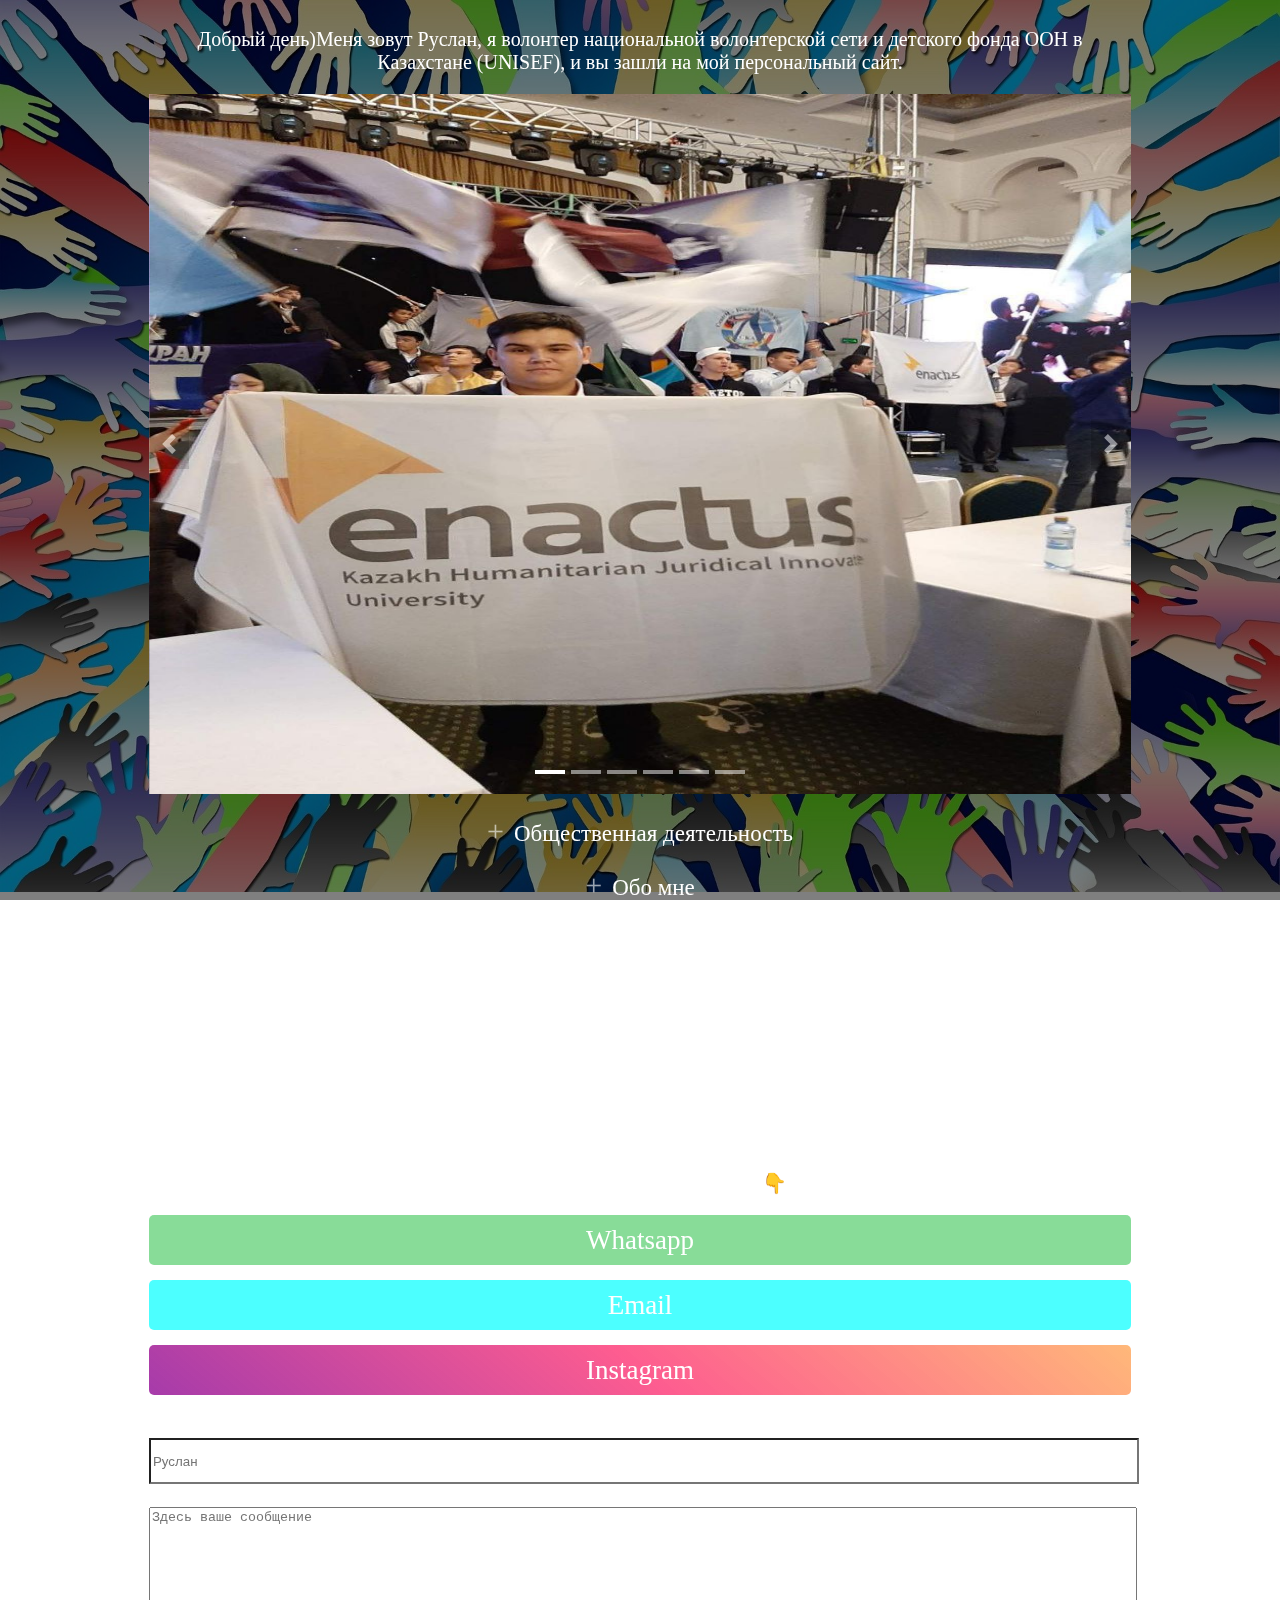
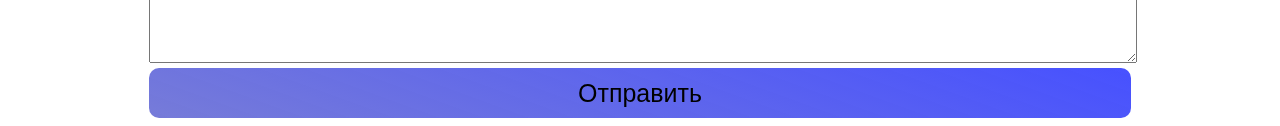
==== index.html @ 79688238 "Add files via upload" ====
<!DOCTYPE html>
<html lang="en">
<head>
    <meta charset="UTF-8">
    <meta http-equiv="X-UA-Compatible" content="IE=edge">
    <meta name="viewport" content="width=device-width, initial-scale=1.0">
    <title>Ruslan</title>
	<link rel="stylesheet" href="css/index.css">
	<script>
		document.addEventListener('DOMContentLoaded', function () {
		  var slider = new SimpleAdaptiveSlider('.slider', {
			autoplay: true,
			interval: 10000,
		  });
		});
	  </script>
</head>
<body>
	<div class =  "content">
    	<!-- <div class = "content__logo"><img class = "logo" src="img/logo.jpg" alt="Я">
		<p class = "content__sublogo">baurzhanulykz</p></div> -->
		<p>Добрый день)Меня зовут Руслан, 
		я волонтер национальной волонтерской сети и детского фонда ООН в Казахстане (UNISEF),
		и вы зашли на мой персональный сайт.
		</p>
		<div class="slider">
			<div class="slider__wrapper">
			  <div class="slider__items">
				<div class="slider__item">
				  	<img class="img-fluid" src="img/rus1.jpg" alt="..." width="100%" height="100%" loading="lazy">
				</div>
				<div class="slider__item">
				  	<img class="img-fluid" src="img/rus2.jpg" alt="..." width="100%" height="100%" loading="lazy">
				</div>
				<div class="slider__item">
				  	<img class="img-fluid" src="img/rus3.jpg" alt="..." width="100%" height="100%" loading="lazy">
				</div>
				<div class="slider__item">
				  	<img class="img-fluid" src="img/rus4.jpg" alt="..." width="100%" height="100%" loading="lazy">
				</div>
				<div class="slider__item">
					<img class="img-fluid" src="img/rus5.jpg" alt="..." width="100%" height="100%" loading="lazy">
				</div>
				<div class="slider__item">
					<img class="img-fluid" src="img/rus6.jpg" alt="..." width="100%" height="100%" loading="lazy">
				</div>
			  </div>
			</div>
			<a class="slider__control slider__control_prev slider__control_show" href="#" role="button" data-slide="prev"></a>
			<a class="slider__control slider__control_next slider__control_show" href="#" role="button" data-slide="next"></a>
		  <ol class="slider__indicators"><li class="slider__indicator" data-slide-to="0"></li><li class="slider__indicator" data-slide-to="1"></li><li class="slider__indicator" data-slide-to="2"></li><li class="slider__indicator slider__indicator_active" data-slide-to="3"></li><li class="slider__indicator" data-slide-to="4"></li><li class="slider__indicator" data-slide-to="5"></li></ol></div>
		<div class="demo">
			<div>
				<input type="checkbox" id="hd-5" class="hide"/>
				<label for="hd-5">Общественная деятельность</label>
				<div class = "od">
				<p>Волонтёр, глава Восточно-Казахстанского регионального штаба КФ «Esirtkisiz Bolashaq».
					Так, команда занимается ликвидацией наркорекламы, освещением проблемы наркозависимости, помощью созависимым людям.
				</p>
				<p>Волонтёр МОО ВКО "САЛАУАТ"</p>
				<p>
				Участник форума молодых лидеров стран БРИКС и ШОС</p>
				<p>
				Закончил обучение в школе волонтеров, организованной КГУ "Астана Жастары" акимата города Нур-Султан
				</p>
				<p>
				Участник школы молодёжной экономической дипломатии организованной ассоциацией молодежных правительств РФ
				</p>
				<span class = "w">УЧАСТНИК ПРОЕКТА "МЕДАЛЬ ЕЛБАСЫ </span></span><span>🏅</span><span class = "w">"<span>
				<p>
				Волонтёр общественного фонда "БлагодарюАстана"</p>
				<p>Волонтер, посол общенационального проекта birgemiz: Asul mura</p>
				<p>Участник конкурса волонтёр года 2020 г.</p>
				</div>
			</div>
			<div>
			<input type="checkbox" id="hd-1" class="hide"/>
			<label for="hd-1">Обо мне</label>
			<div class = "about_me">
				На данный момент я студент 3-го курса Alikhan Bokeikhan university в г.Семей.

				Занимаюсь волонтерством с 9-го класса, помогая одиноким пожилым людям по хозяйству. Для меня заниматься добрыми делами это хобби, можно сказать увлечение.
				Закончил я школу для одаренных детей "Озат" в г.Костанай, где был в составе школьной организации "Адал ұрпақ"			</div>
			</div>
			<div>
			<input type="checkbox" id="hd-2" class="hide"/>
			<label for="hd-2">Информационное волонтерство</label>
			<div class = "info">
				Занимаюсь освещением волонтерских проектов, информации в социальных сетях.
				Был награжден благодарственным письмом от НВС за освещение и поддержку добровольничества в Казахстане в 2020 году, и от ЮНИСЕФ Казахстан за информационную поддержку в 2020 г.			</div>

			</div>
			<div><input type="checkbox" id="hd-3" class="hide"/>
			<label for="hd-3" >Опыт работы в различных проектах</label>
			<div class = "work">
				Участвую в качестве волонтера в мероприятиях по профилактике религиозного экстремизма и терроризма.
			</div>
			<br/>
			<br/>
			</div>
			<div>
			<input type="checkbox" id="hd-4" class="hide"/>
			<label for="hd-4">Сертификаты и грамоты</label>
			<div class = "prizes">
				<p><a href="https://drive.google.com/file/d/1v7EViudIb1zCOIH_MRTpFJ_GXdfm0kS8/view?usp=drivesdk
				https://drive.google.com/file/d/12Q4RYioifpBESqXpJh0EoY7tWhVUj-Xz/view?usp=drivesdk">- Сертификат волонтера и посла проекта birgemiz</a></p>
				<p><a href="https://drive.google.com/file/d/1seMYWUx60FRJiNBs2dTVWUgZo-Fhjkzy/view?usp=drivesdk;">- Сертификаты за участие в школе экономической дипломатии для стран ЕАЭС</a></p>
				<p>- различные сертификаты за участие в различных семинарах, конкурсах и мероприятий;</p>
				<p>- сертификаты о прохождении обучения в школе для волонтеров;</p>
			</div>
		</div>
		</div>
		<p>Если вы знаете семьи которым необходима помощь, или сами являетесь таковым, можете написать на Ватсап номер, указанный в конце данного сайта.</p>
		<p>Или по поводу сотрудничества 👇</p>
		<div class = "button">
				<a href="whatsapp://send?phone=77775213354&text=%D0%97%D0%B4%D1%80%D0%B0%D0%B2%D1%81%D1%82%D0%B2%D1%83%D0%B9%D1%82%D0%B5">
					<div class="button__whatsapp">
						Whatsapp
					</div>
				</a>
			
				<a href="mailto:ruslanbutanaev45@gmail.com">
					<div class = "button__email">
						Email
					</div></a>
				<a href="https://instagram.com/baurzhanulykz/">			
					<div class = "button__instagram">
						Instagram
					</div>
				</a>
		</div>
		<form action="#" class="form" method="POST">
			<label for = "name">Имя*</label>
			<input id = "name" type="text" placeholder="Руслан">
			<label for="msg">Опишите свою ситуацию:</label>
			<textarea rows="10" id="msg" name="user_message" placeholder="Здесь ваше сообщение"></textarea>
			<div class = "b"><button type="submit">Отправить</button></div>
		  </form>
	</div>
<script src="js/index.js"></script>
	<script>
	const form = document.querySelector('.form');
		const number = "77775213354";
		function sendToWhatsapp(text, phone) {
		  text = encodeURIComponent(text);
		  let url = `https://web.whatsapp.com/send?phone=${phone}&text=${text}&source=&data=`;
		  window.open(url);
		}
		form.addEventListener('submit', (e) => {
		  e.preventDefault();
		  const text ="Здравствуйте меня зовут "+e.currentTarget.querySelector('#name').value +"\n"+ e.currentTarget.querySelector('#msg').value;
		  sendToWhatsapp(text, number);
		});
</script>
</body>
</html>
---- css/index.css ----
body
{
    background: url("../img/back.jpg") no-repeat fixed;
    background-size: 100%, 100% ;
    text-align: center;
    z-index:-1;
}
body::after
{
    content: '';
    position: fixed;
    top: 0;
    left: 0;
    right: 0;
    bottom: 0;
    z-index: 1;
    width:100%;
    background: rgba(0,0,0,.5) no-repeat ;
}


.content {
    display: inline-block;
    position: relative;
    z-index: 2;
    color: #fff;
    text-align: center;
    width:77.7%;
}
.logo
{
    width:100px;
    border-radius: 100px;
}
p
{
    font-size:20px;
}

.slider{position:relative;overflow:hidden;
    margin-left:auto;margin-right:auto}
.slider__wrapper{position:relative;overflow:hidden;background-color:#eee}
.slider__items{
    display:flex;
    transition:transform .5s ease;

}
.transition-none{transition:none}
.slider__item{
    flex:0 0 100%;    
    width: 100%;
    height: 700px;
    position:relative}
.slider__control{position:absolute;top:50%;width:40px;height:50px;transform:translateY(-50%);display:none;align-items:center;justify-content:center;color:#fff;background:rgba(0,0,0,.3);opacity:.5;user-select:none}
.slider__control_show{display:flex}
.slider__control:focus,.slider__control:hover{color:#fff;text-decoration:none;opacity:.7}
.slider__control_prev{left:0}
.slider__control_next{right:0}
.slider__control::before{content:'';display:inline-block;width:20px;height:20px;background:transparent no-repeat center center;background-size:100% 100%}
.slider__control_prev::before{background-image:url("data:image/svg+xml;charset=utf8,%3Csvg xmlns='http://www.w3.org/2000/svg' fill='%23fff' viewBox='0 0 8 8'%3E%3Cpath d='M5.25 0l-4 4 4 4 1.5-1.5-2.5-2.5 2.5-2.5-1.5-1.5z'/%3E%3C/svg%3E")}
.slider__control_next::before{background-image:url("data:image/svg+xml;charset=utf8,%3Csvg xmlns='http://www.w3.org/2000/svg' fill='%23fff' viewBox='0 0 8 8'%3E%3Cpath d='M2.75 0l-1.5 1.5 2.5 2.5-2.5 2.5 1.5 1.5 4-4-4-4z'/%3E%3C/svg%3E")}
.slider__indicators{position:absolute;left:0;right:0;bottom:10px;display:flex;justify-content:center;padding-left:0;margin:0 15%;list-style:none;user-select:none}
.slider__indicator{flex:0 1 auto;width:30px;height:4px;margin-right:3px;margin-left:3px;background-color:rgba(255,255,255,.5);background-clip:padding-box;border-top:10px solid transparent;border-bottom:10px solid transparent;cursor:pointer}
.slider__indicator_active{background-color:#fff}
.w
{
    font-weight: 600;
}
/* скрываем чекбоксы и блоки с содержанием */
.hide {
    display: none; 
}
.demo label::before
{
    content:'+';
    font-size:30px;
    padding-right: 10px;
    color: rgba(255,255,255,.6);
    width:20px;
    transition:1s;
}
.demo
{
    font-size: 18px;
}
.demo label
{
    margin-top: 20px;
    font-size: 23px;
}
label:active + ::before
{
    transition: 1s;
    transform: rotate(120deg);
}
.hide + label ~ div{
    display: none;
}
/* оформляем текст .demo label */
.hide + label {
    cursor: pointer;
    display: inline-block; 
}
.hide:checked + label::before
{
    content:"‒";
}
/* вид текста .demo label при активном переключателе */
.hide:checked + label {
    border-bottom: 0;
}
/* когда чекбокс активен показываем блоки с содержанием  */
.hide:checked + label + div {
    display: block; 
    padding: 10px; 
}

/* demo контейнер */


.demo div div
{
    background: rgba(0,0,0,0.5);
}
.demo div div a
{
    color: rgb(255, 211, 211);
}

a
{
    color: #fff;
    border:none;
}
.button div
{
    border-radius: 5px;
    padding-top: 10px;
    font-size:27px;
    margin-top:15px;
    height:40px;
}
.button__whatsapp
{
    background-color: rgba(85, 205, 108, 0.7);
}
.button__email
{
    background-color: rgba(0, 255, 255, 0.7);
}
.button__whatsapp:hover
{
    background-color: rgba(85, 205, 108,1);
}
.button__email:hover
{
    background-color: rgba(0, 255, 255,1);
}
.button__instagram
{
    background-image: linear-gradient(220deg, rgba(255,154,65,0.7),rgba(253,52,116,0.8),rgba(166,59,170,1));
}
.button__instagram:hover
{
    background-image: linear-gradient(220deg, rgba(255,154,65,1),rgba(253,52,116,1),rgba(166,59,170,1));
}
a, a:visited
{
    color:#fff;
    text-decoration: none;
}
form
{
    font-size: 20px;
    margin-top: 20px;
    text-align:left;
}
form input
{
    background-color: #fff;
}
textarea
{
    width:100%;
}
input::-ms-clear
{
    display: none;
}
:focus, :active 
{
outline: none;
}
input
{
    height:40px;
    width:100%;
}

input:focus
{
    font-size:25px;

}
textarea:focus
{
    font-size:25px;
}
button
{
    text-align:center;
    display: inline-block;
    width:100%;
    background:linear-gradient(200deg,rgba(0 14 255 / 72%),rgb(88 94 208 / 82%));
    border:none;
    border-radius:10px;
    font-size:25px;
    height:50px;
}
.b
{
    text-align: center;
}
ul li
{
    list-style:none;
}
button:hover
{
    background:linear-gradient(200deg,rgba(0 14 255 / 100%),rgb(88 94 208 / 100%));
}

@media (max-width: 844px)
{
 body
 {
     background-size:240%, 180%;
 }
}
@media (max-width:768px)
{
    .slider__item
    {
        height:500px;}}
@media (max-width: 437px){.slider__item{height: 300px;}}
@media (max-width: 346px){body{background-size:350%,100%;}}
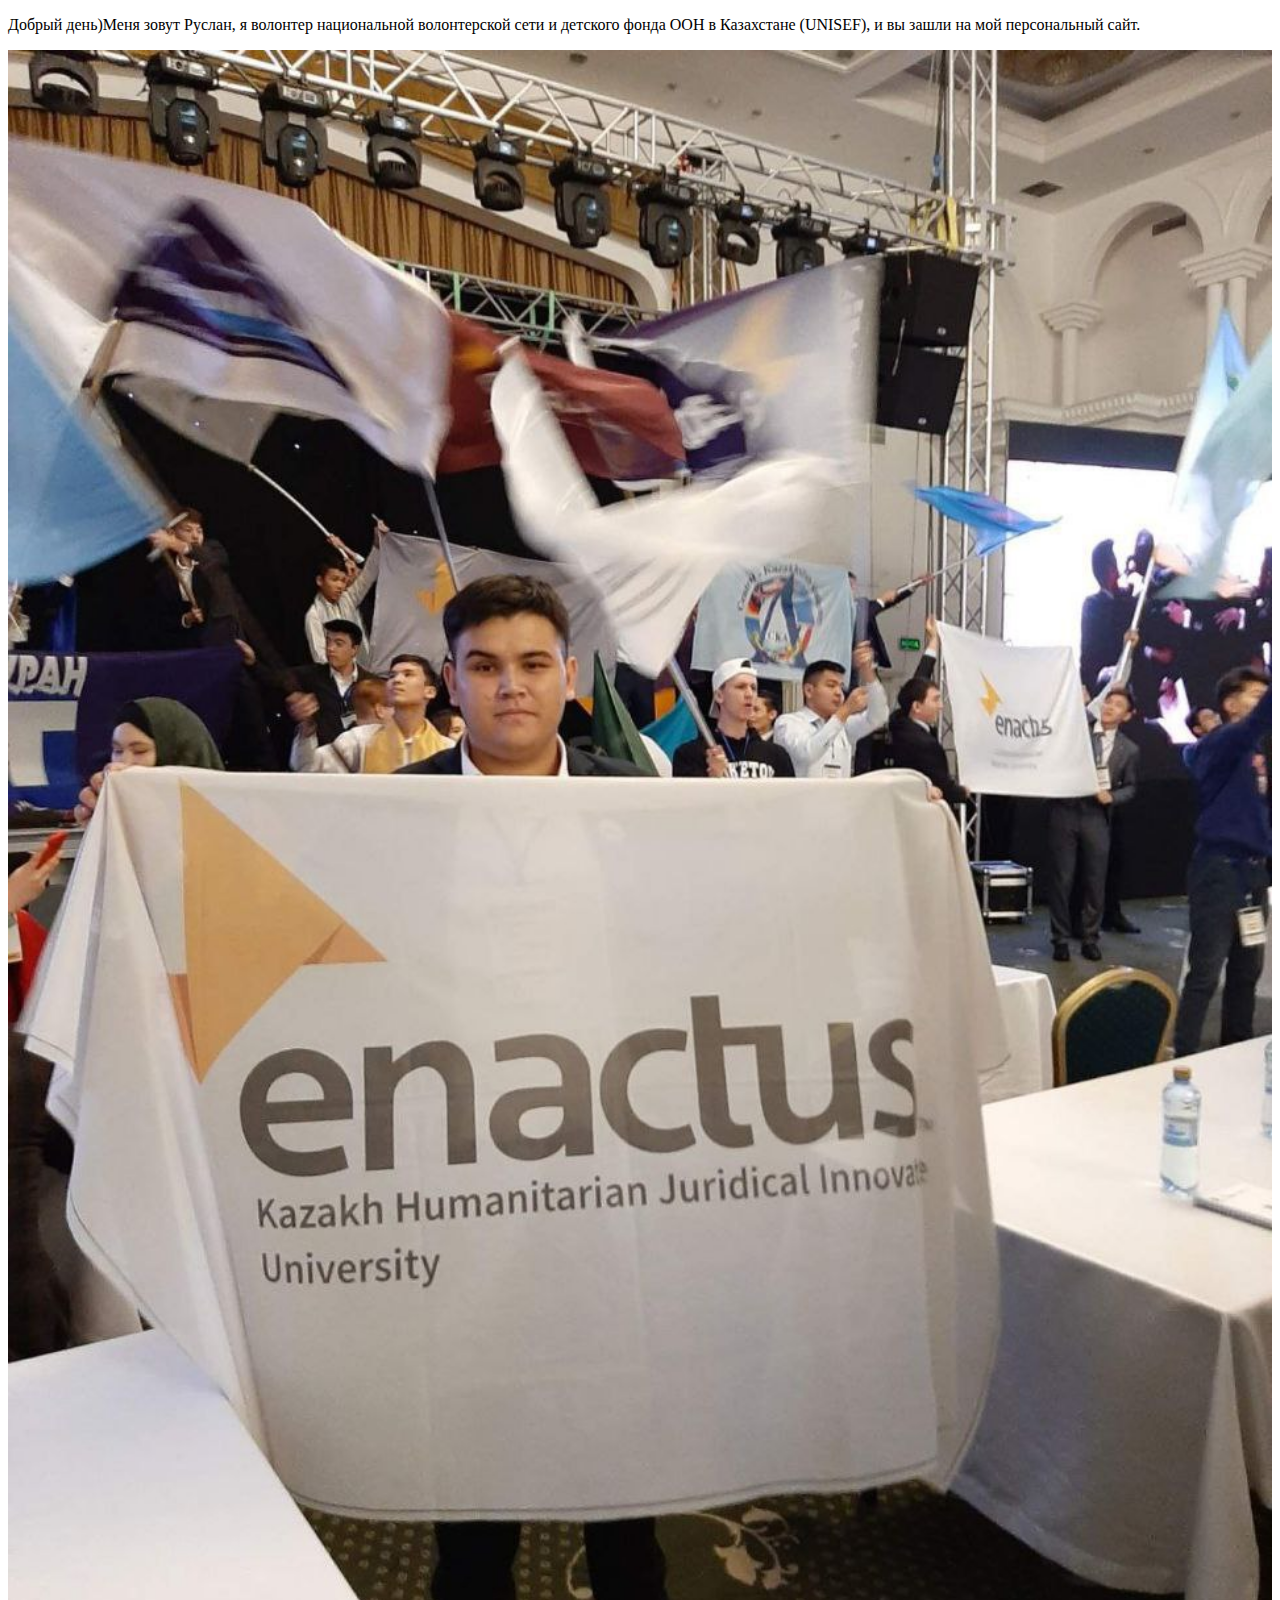
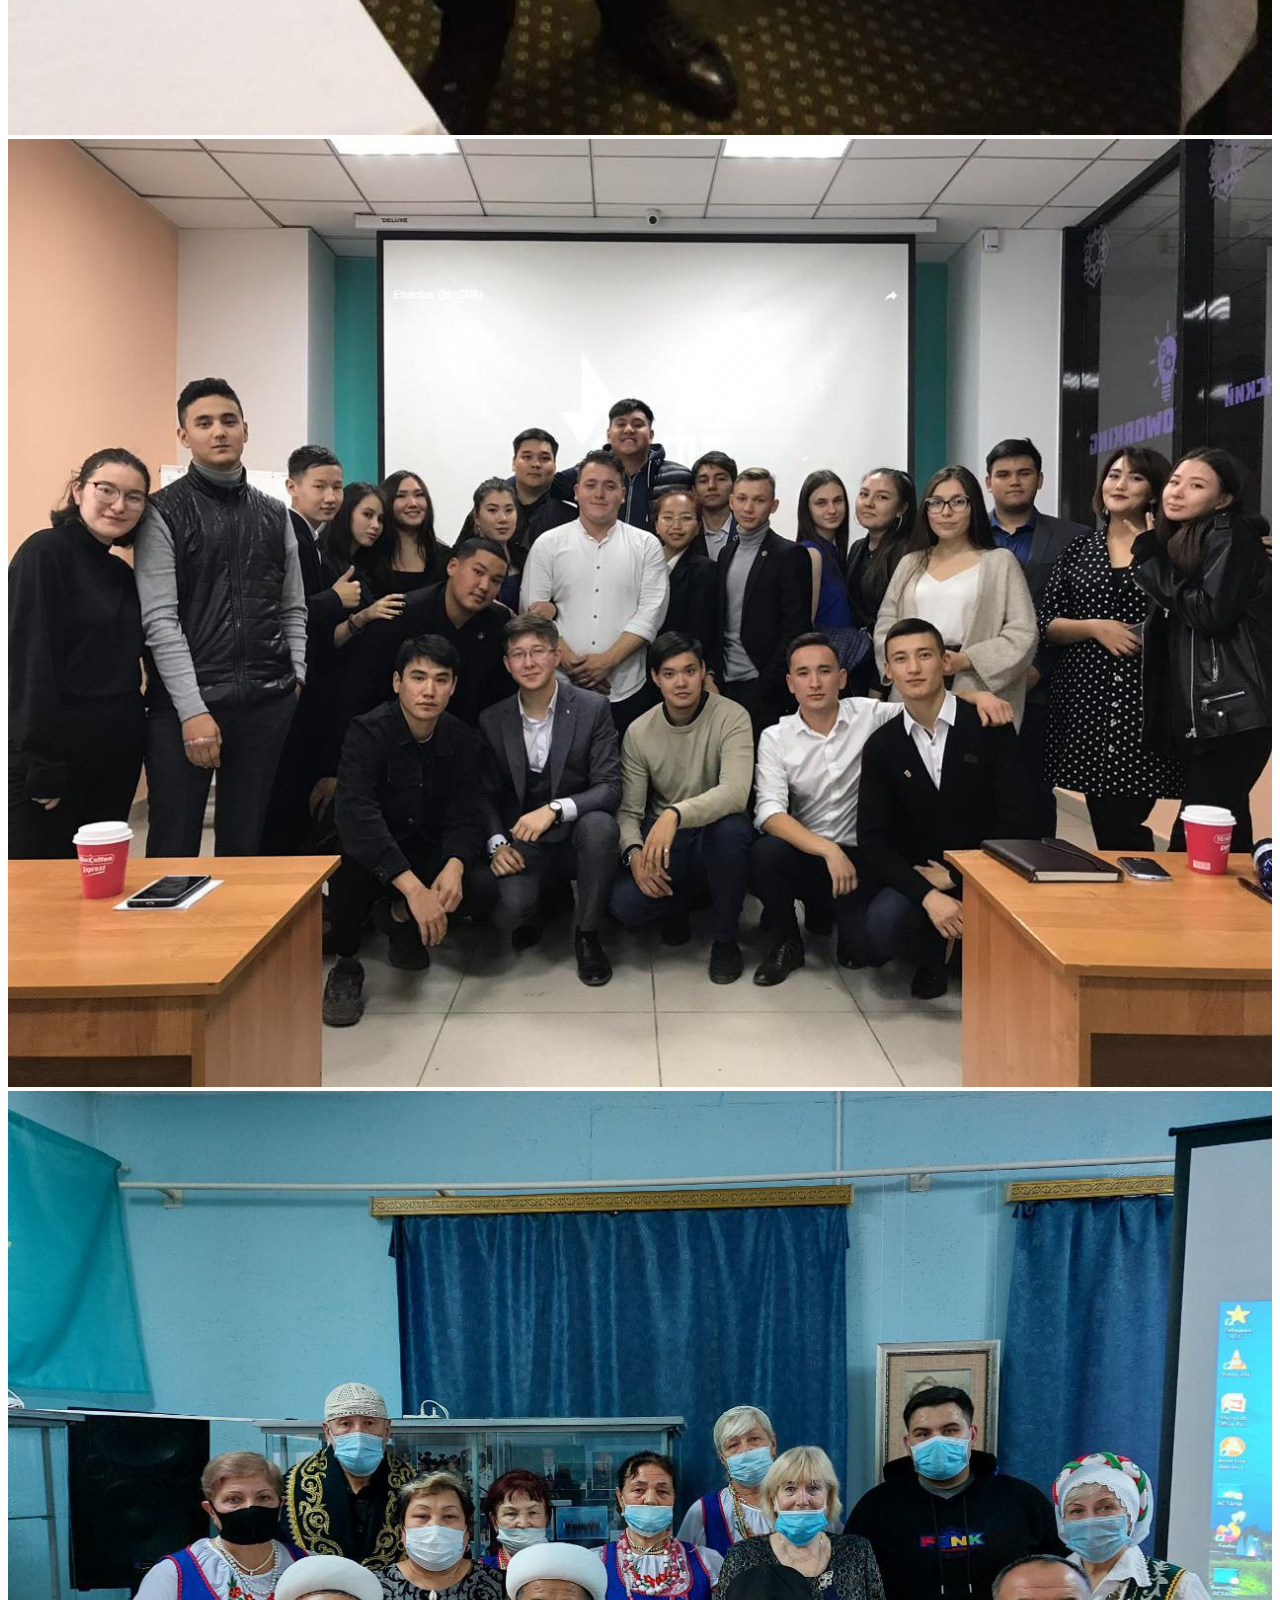
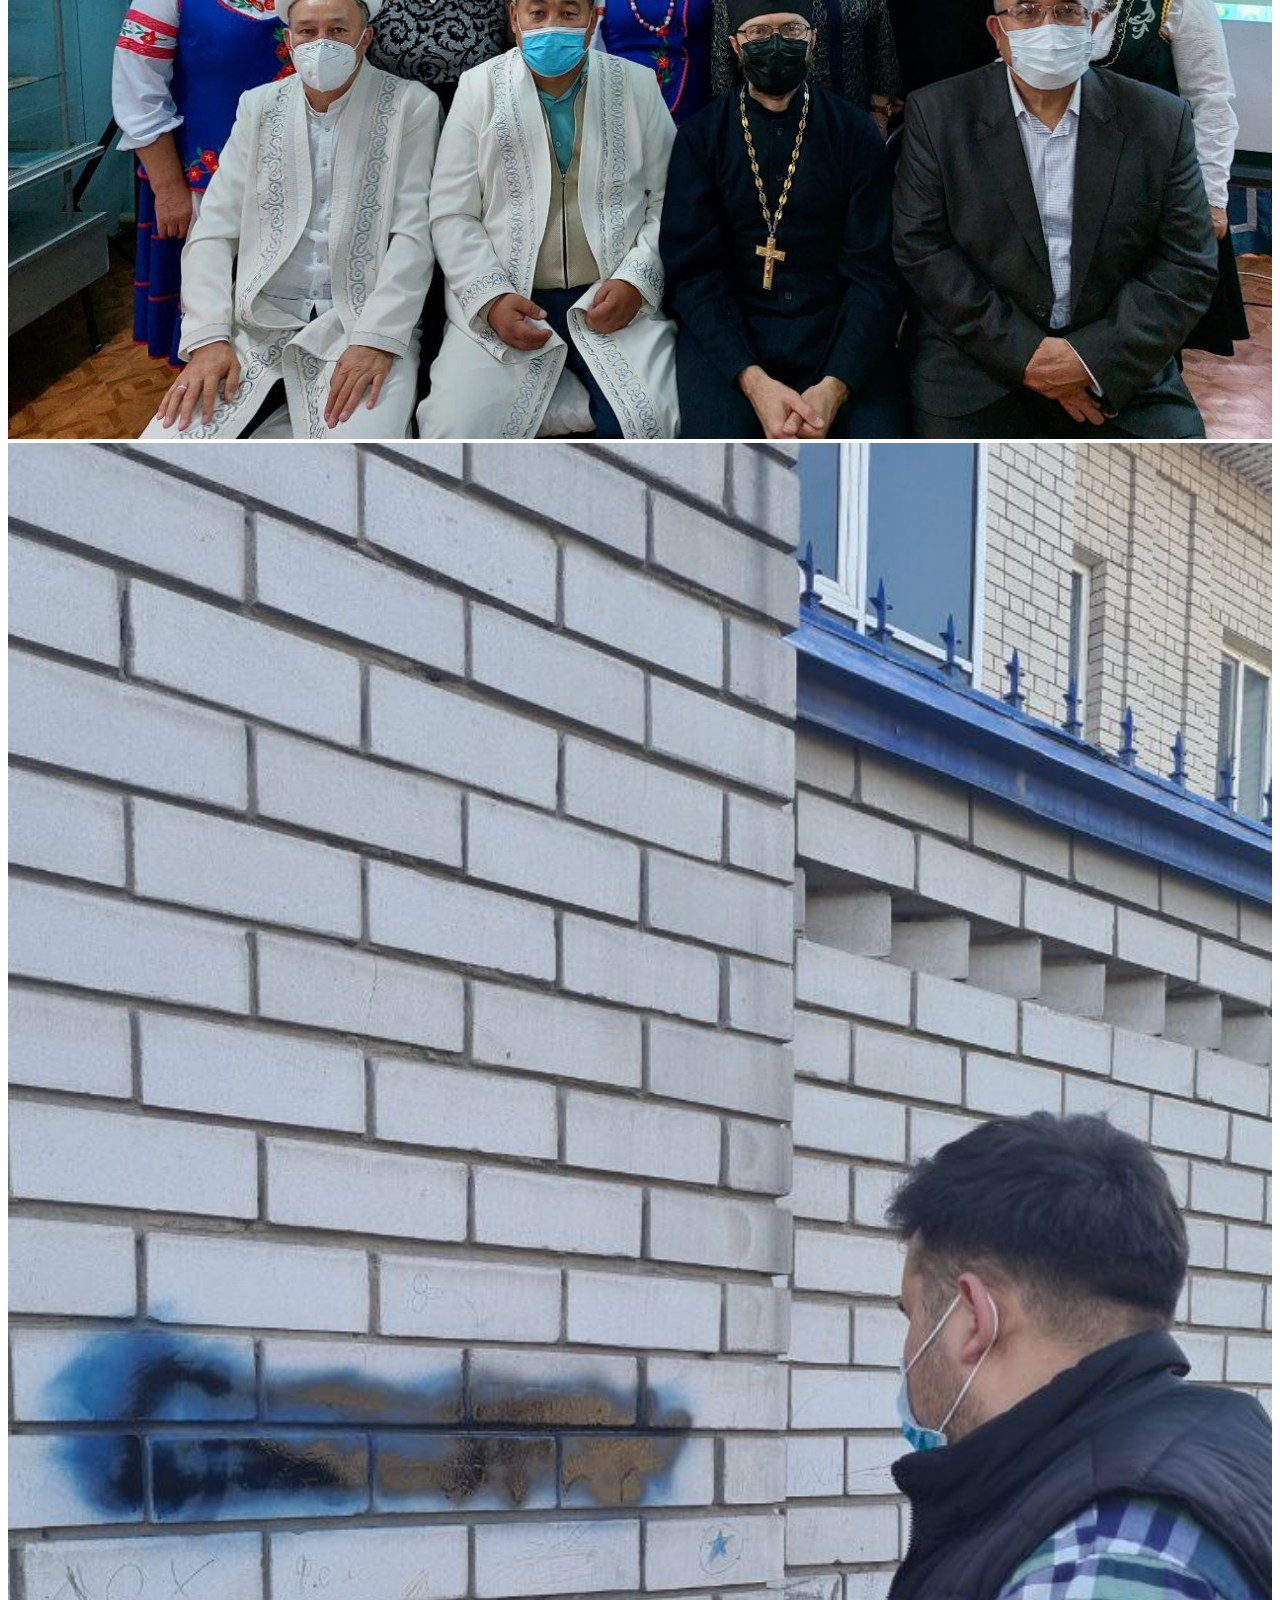
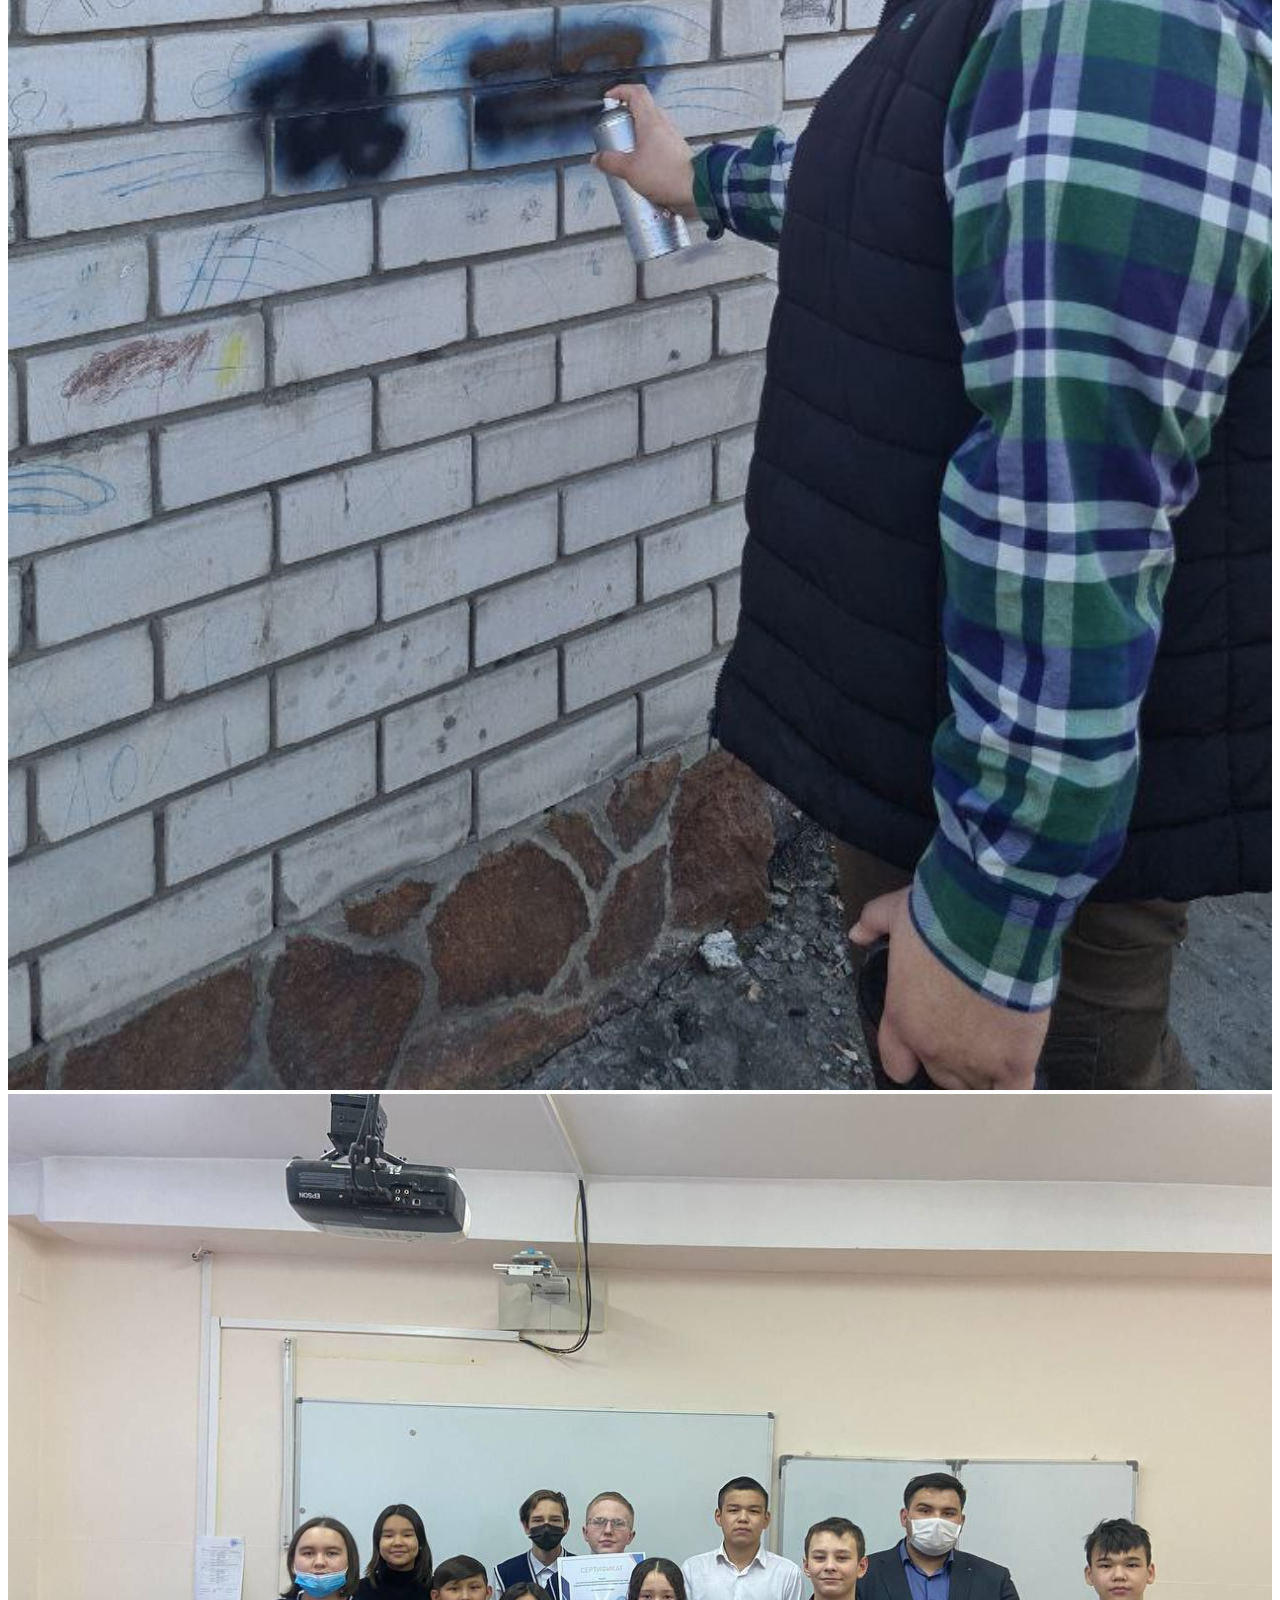
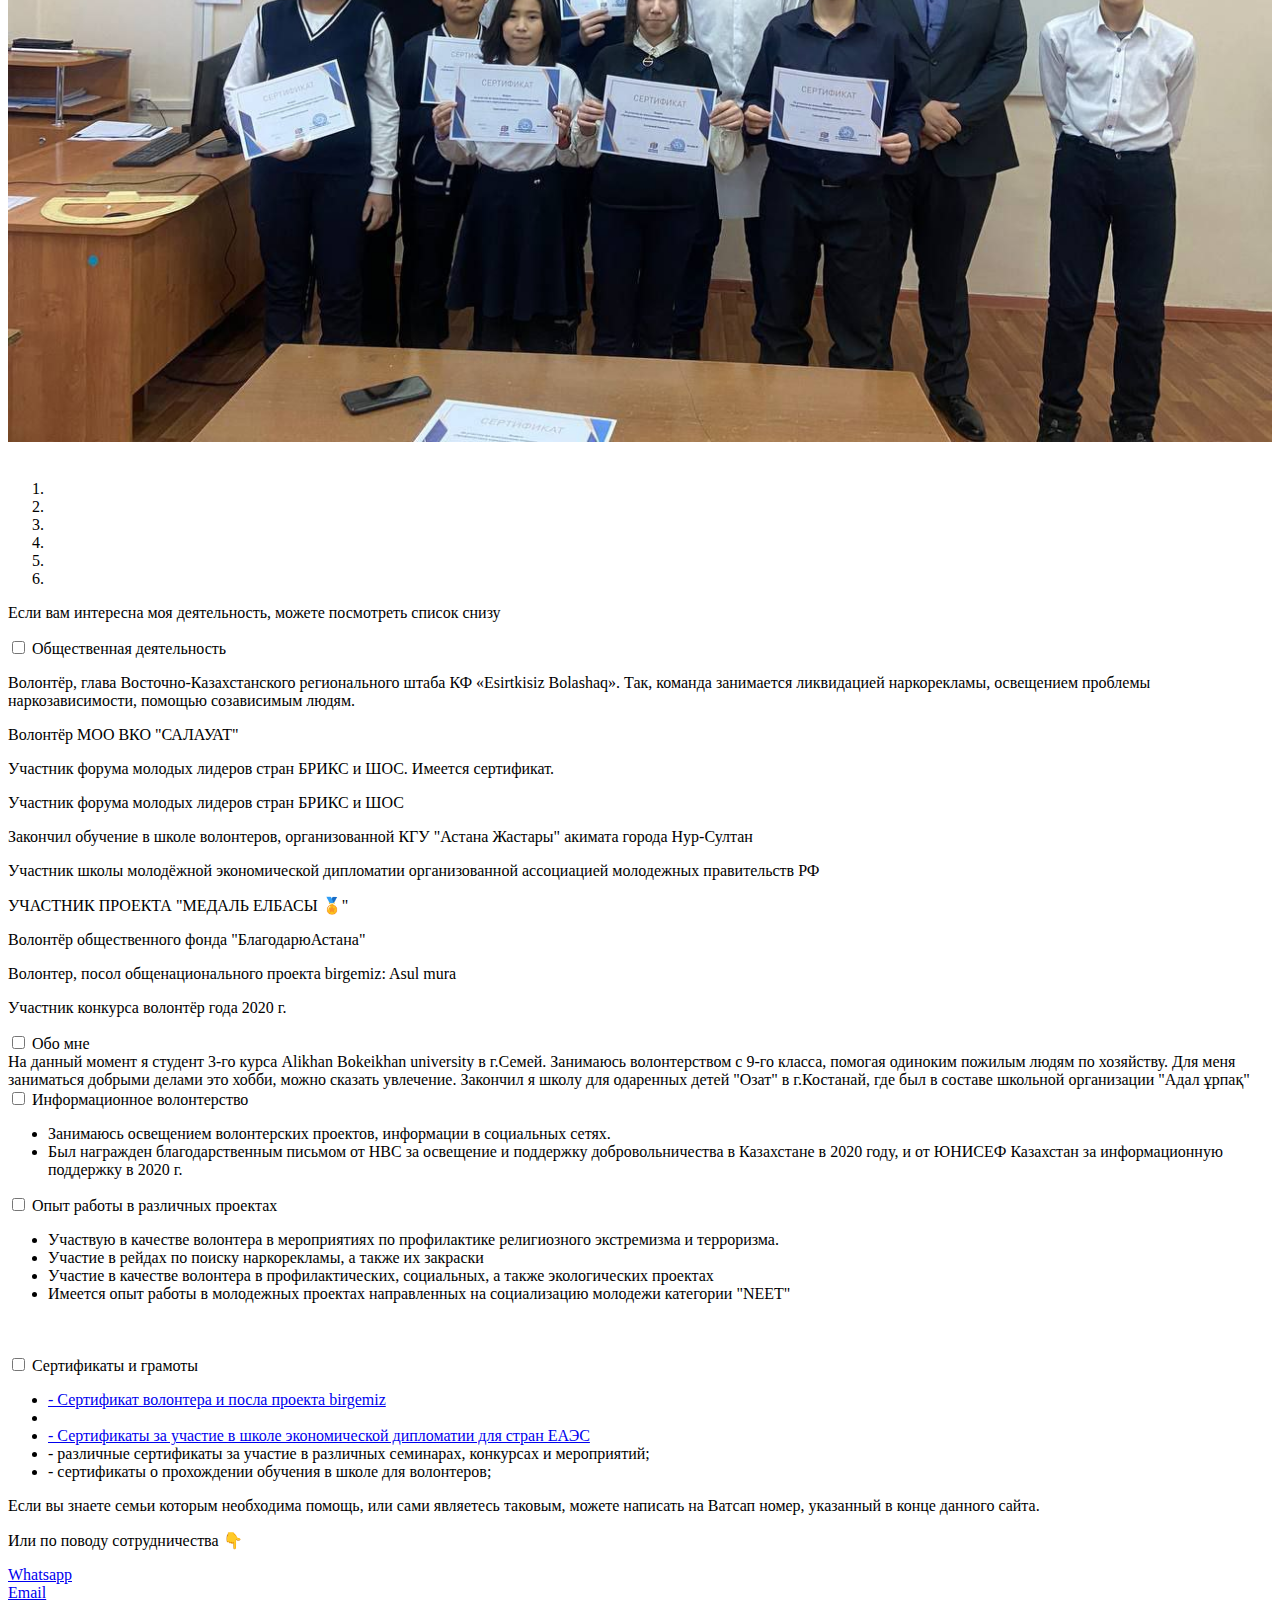
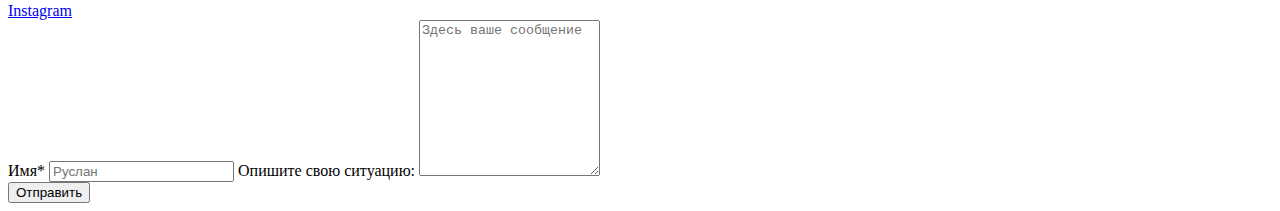
==== commit 9b29daee: "Update index.html" ====
--- a/index.html
+++ b/index.html
@@ -49,6 +49,7 @@
 			<a class="slider__control slider__control_prev slider__control_show" href="#" role="button" data-slide="prev"></a>
 			<a class="slider__control slider__control_next slider__control_show" href="#" role="button" data-slide="next"></a>
 		  <ol class="slider__indicators"><li class="slider__indicator" data-slide-to="0"></li><li class="slider__indicator" data-slide-to="1"></li><li class="slider__indicator" data-slide-to="2"></li><li class="slider__indicator slider__indicator_active" data-slide-to="3"></li><li class="slider__indicator" data-slide-to="4"></li><li class="slider__indicator" data-slide-to="5"></li></ol></div>
+		<p>Если вам интересна моя деятельность, можете посмотреть список снизу</p>
 		<div class="demo">
 			<div>
 				<input type="checkbox" id="hd-5" class="hide"/>
@@ -58,6 +59,7 @@
 					Так, команда занимается ликвидацией наркорекламы, освещением проблемы наркозависимости, помощью созависимым людям.
 				</p>
 				<p>Волонтёр МОО ВКО "САЛАУАТ"</p>
+				<p>Участник форума молодых лидеров стран БРИКС и ШОС. Имеется сертификат.</p>
 				<p>
 				Участник форума молодых лидеров стран БРИКС и ШОС</p>
 				<p>
@@ -86,14 +88,19 @@
 			<input type="checkbox" id="hd-2" class="hide"/>
 			<label for="hd-2">Информационное волонтерство</label>
 			<div class = "info">
-				Занимаюсь освещением волонтерских проектов, информации в социальных сетях.
-				Был награжден благодарственным письмом от НВС за освещение и поддержку добровольничества в Казахстане в 2020 году, и от ЮНИСЕФ Казахстан за информационную поддержку в 2020 г.			</div>
+				<ul>
+					<li>Занимаюсь освещением волонтерских проектов, информации в социальных сетях.</li>
+				<li>Был награжден благодарственным письмом от НВС за освещение и поддержку добровольничества в Казахстане в 2020 году, и от ЮНИСЕФ Казахстан за информационную поддержку в 2020 г.</li></ul></div>
 
 			</div>
 			<div><input type="checkbox" id="hd-3" class="hide"/>
 			<label for="hd-3" >Опыт работы в различных проектах</label>
 			<div class = "work">
-				Участвую в качестве волонтера в мероприятиях по профилактике религиозного экстремизма и терроризма.
+				<ul>
+					<li>Участвую в качестве волонтера в мероприятиях по профилактике религиозного экстремизма и терроризма.</li>
+					<li>Участие в рейдах по поиску наркорекламы, а также их  закраски</li>
+					<li>Участие в качестве волонтера в профилактических, социальных, а также экологических проектах</li>
+					<li>Имеется опыт работы в молодежных проектах направленных на социализацию молодежи категории "NEET"</li></ul>
 			</div>
 			<br/>
 			<br/>
@@ -102,11 +109,11 @@
 			<input type="checkbox" id="hd-4" class="hide"/>
 			<label for="hd-4">Сертификаты и грамоты</label>
 			<div class = "prizes">
-				<p><a href="https://drive.google.com/file/d/1v7EViudIb1zCOIH_MRTpFJ_GXdfm0kS8/view?usp=drivesdk
-				https://drive.google.com/file/d/12Q4RYioifpBESqXpJh0EoY7tWhVUj-Xz/view?usp=drivesdk">- Сертификат волонтера и посла проекта birgemiz</a></p>
-				<p><a href="https://drive.google.com/file/d/1seMYWUx60FRJiNBs2dTVWUgZo-Fhjkzy/view?usp=drivesdk;">- Сертификаты за участие в школе экономической дипломатии для стран ЕАЭС</a></p>
-				<p>- различные сертификаты за участие в различных семинарах, конкурсах и мероприятий;</p>
-				<p>- сертификаты о прохождении обучения в школе для волонтеров;</p>
+				<ul><li><a href="https://drive.google.com/file/d/1v7EViudIb1zCOIH_MRTpFJ_GXdfm0kS8/view?usp=drivesdk
+				https://drive.google.com/file/d/12Q4RYioifpBESqXpJh0EoY7tWhVUj-Xz/view?usp=drivesdk">- Сертификат волонтера и посла проекта birgemiz</a><li>
+				<li><a href="https://drive.google.com/file/d/1seMYWUx60FRJiNBs2dTVWUgZo-Fhjkzy/view?usp=drivesdk;">- Сертификаты за участие в школе экономической дипломатии для стран ЕАЭС</a></li>
+				<li>- различные сертификаты за участие в различных семинарах, конкурсах и мероприятий;</li>
+				<li>- сертификаты о прохождении обучения в школе для волонтеров;</li>
 			</div>
 		</div>
 		</div>
@@ -140,17 +147,16 @@
 <script src="js/index.js"></script>
 	<script>
 	const form = document.querySelector('.form');
-		const number = "77775213354";
-		function sendToWhatsapp(text, phone) {
+		function sendToWhatsapp(text) {
 		  text = encodeURIComponent(text);
-		  let url = `https://web.whatsapp.com/send?phone=${phone}&text=${text}&source=&data=`;
+		  let url = `whatsapp://send?phone=77775213354&text=${text}&source=&data=`;
 		  window.open(url);
 		}
 		form.addEventListener('submit', (e) => {
 		  e.preventDefault();
 		  const text ="Здравствуйте меня зовут "+e.currentTarget.querySelector('#name').value +"\n"+ e.currentTarget.querySelector('#msg').value;
-		  sendToWhatsapp(text, number);
+		  sendToWhatsapp(text);
 		});
 </script>
 </body>
-</html>+</html>
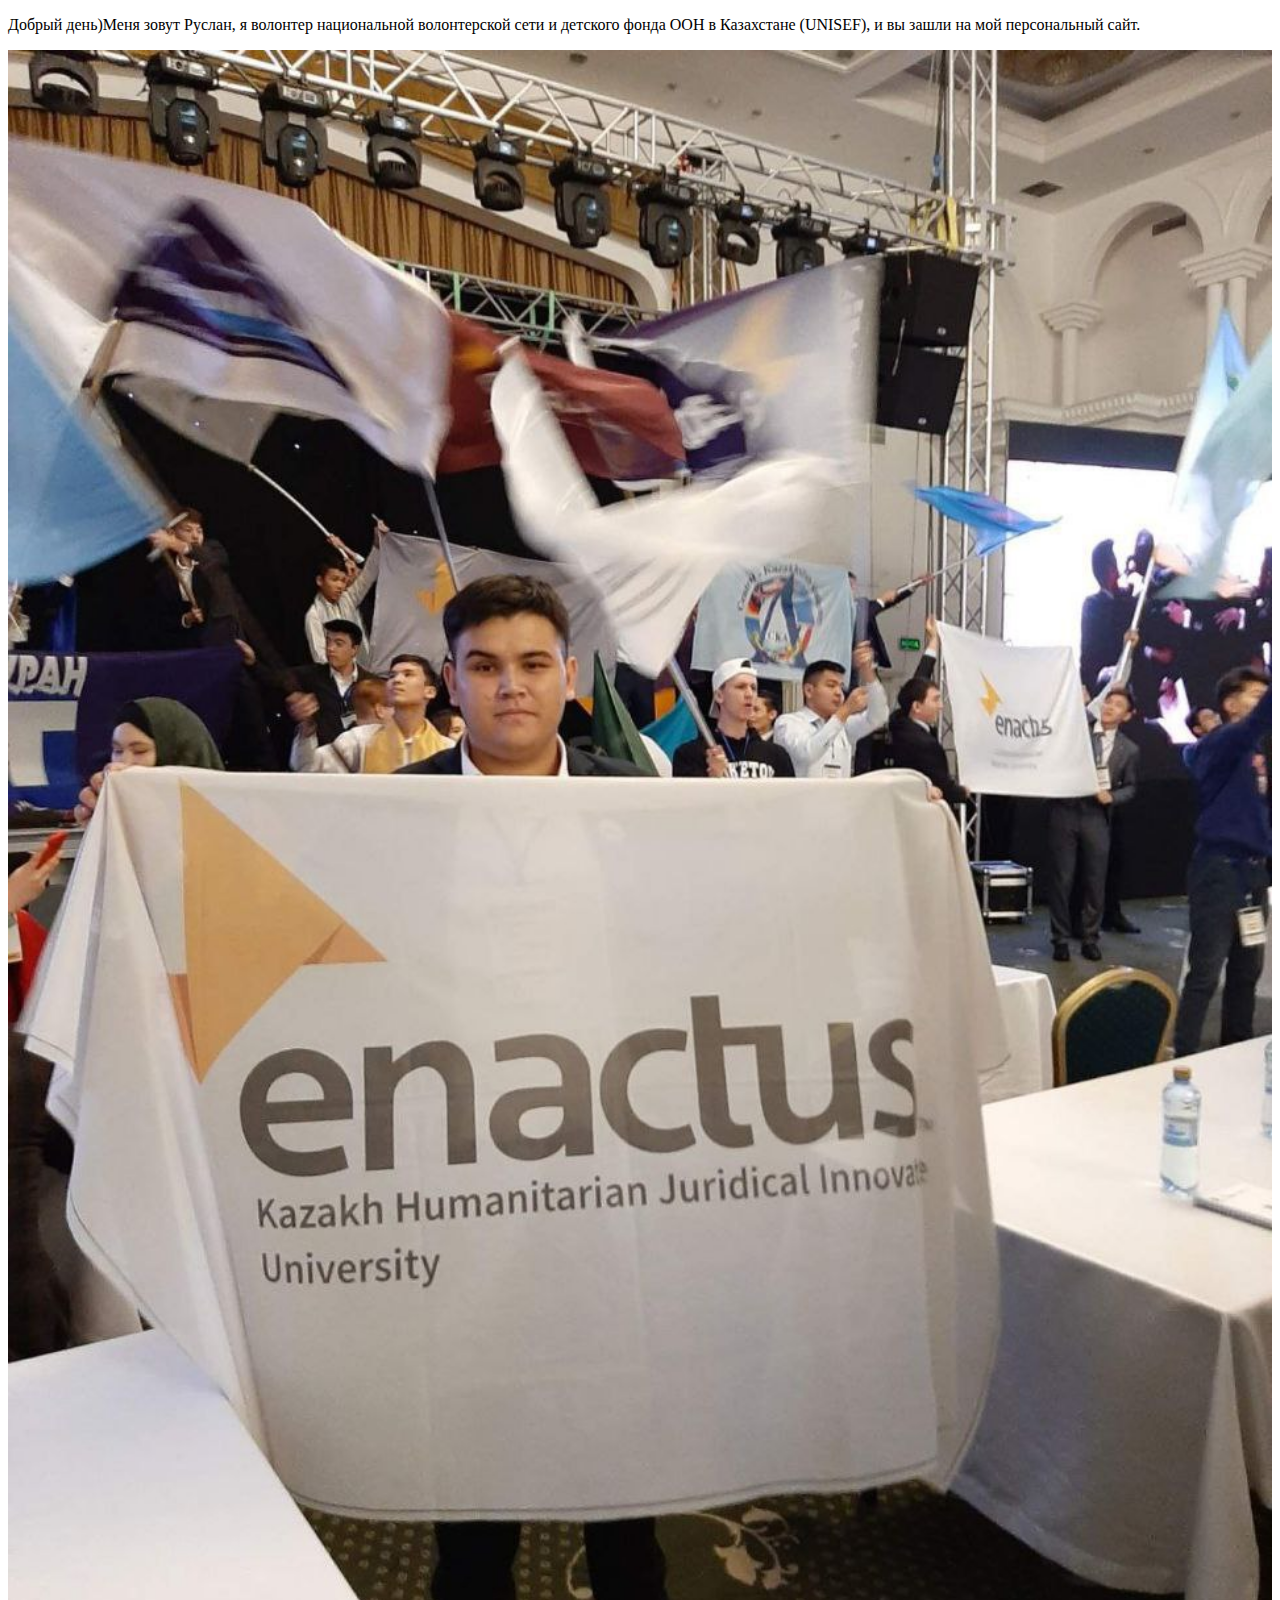
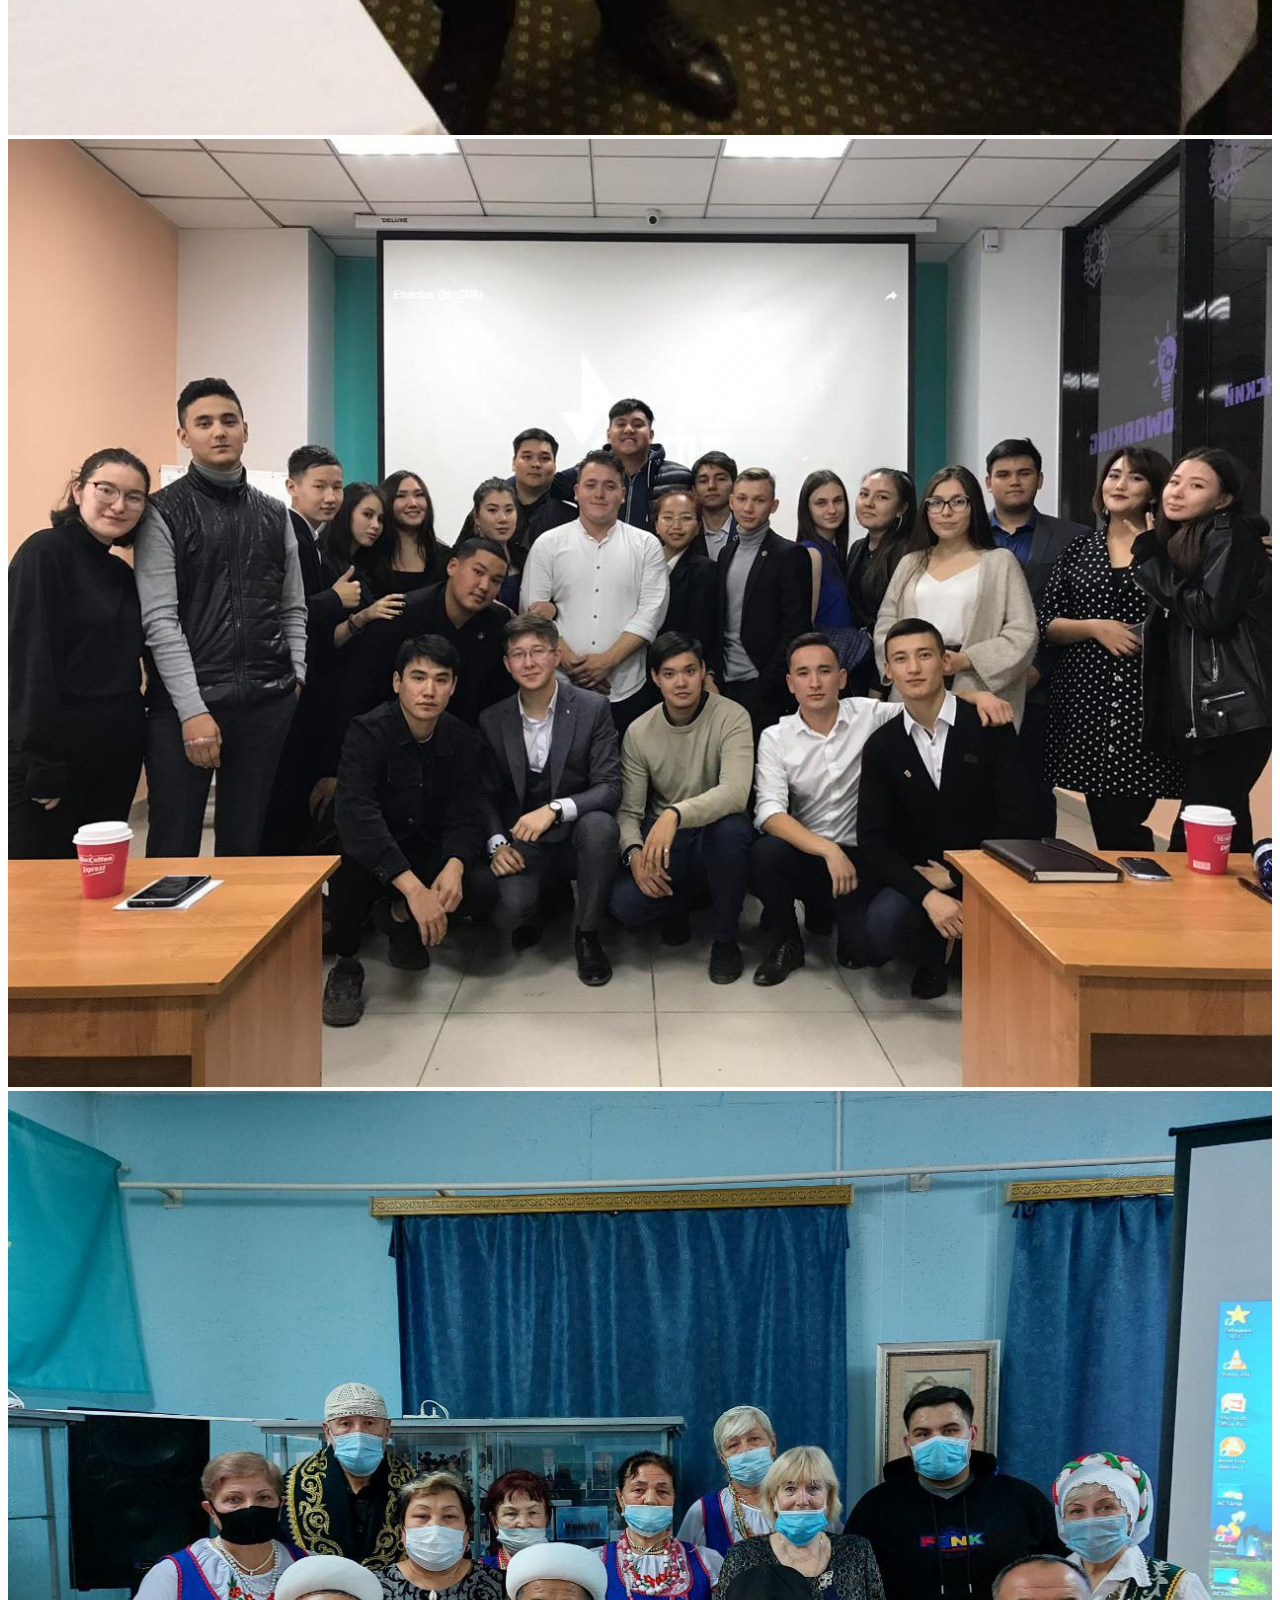
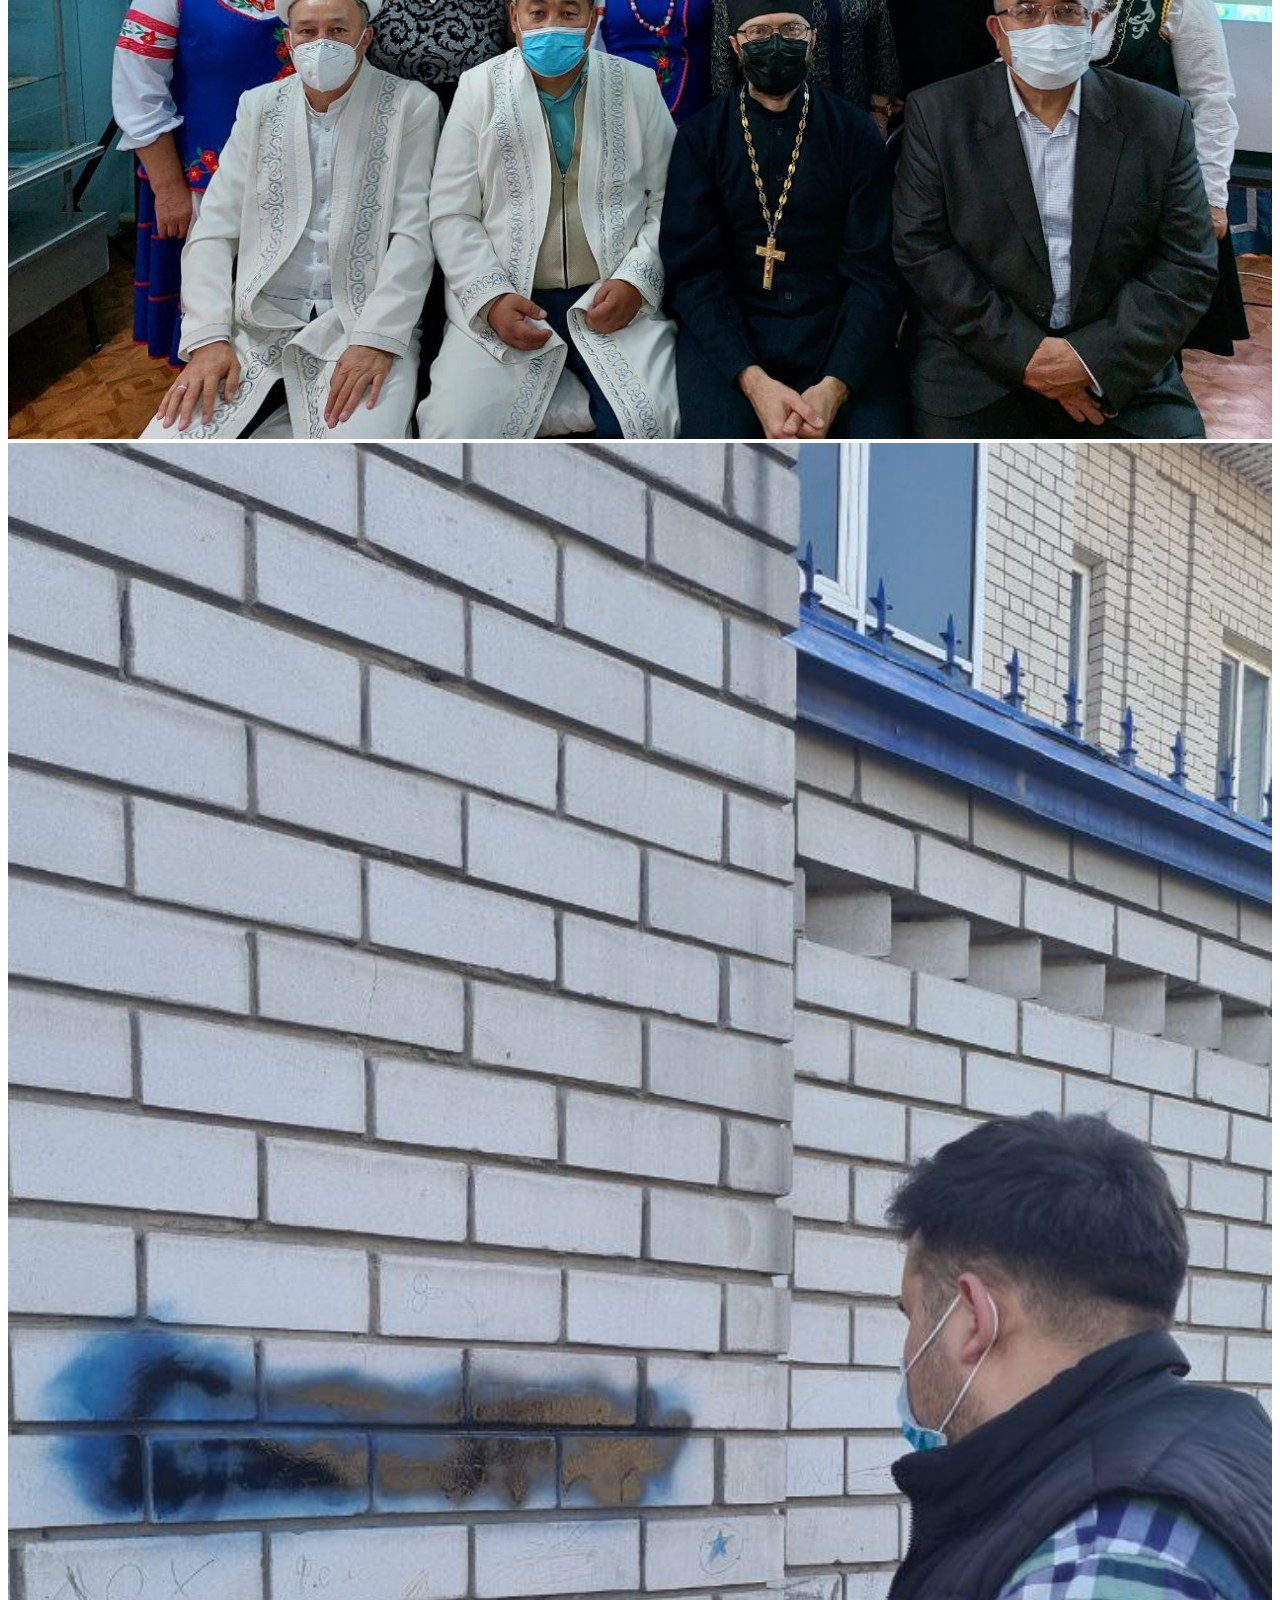
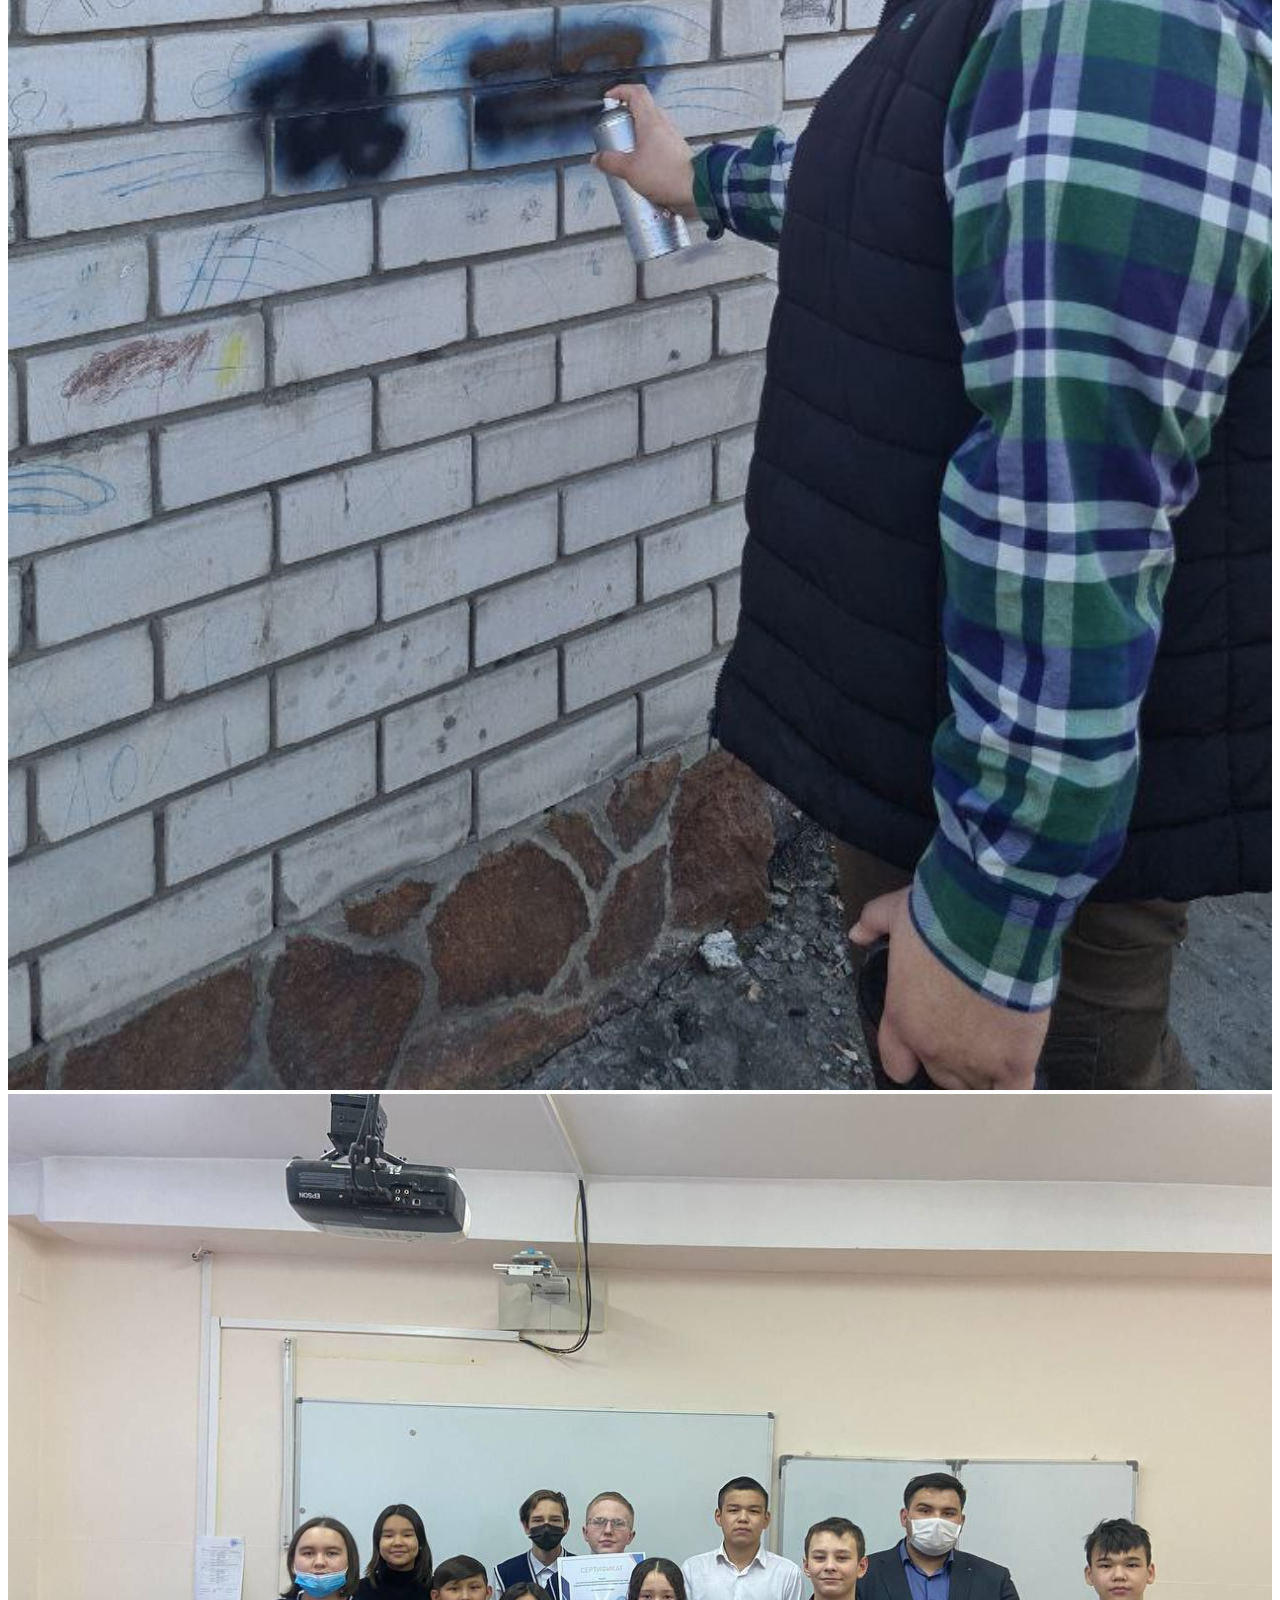
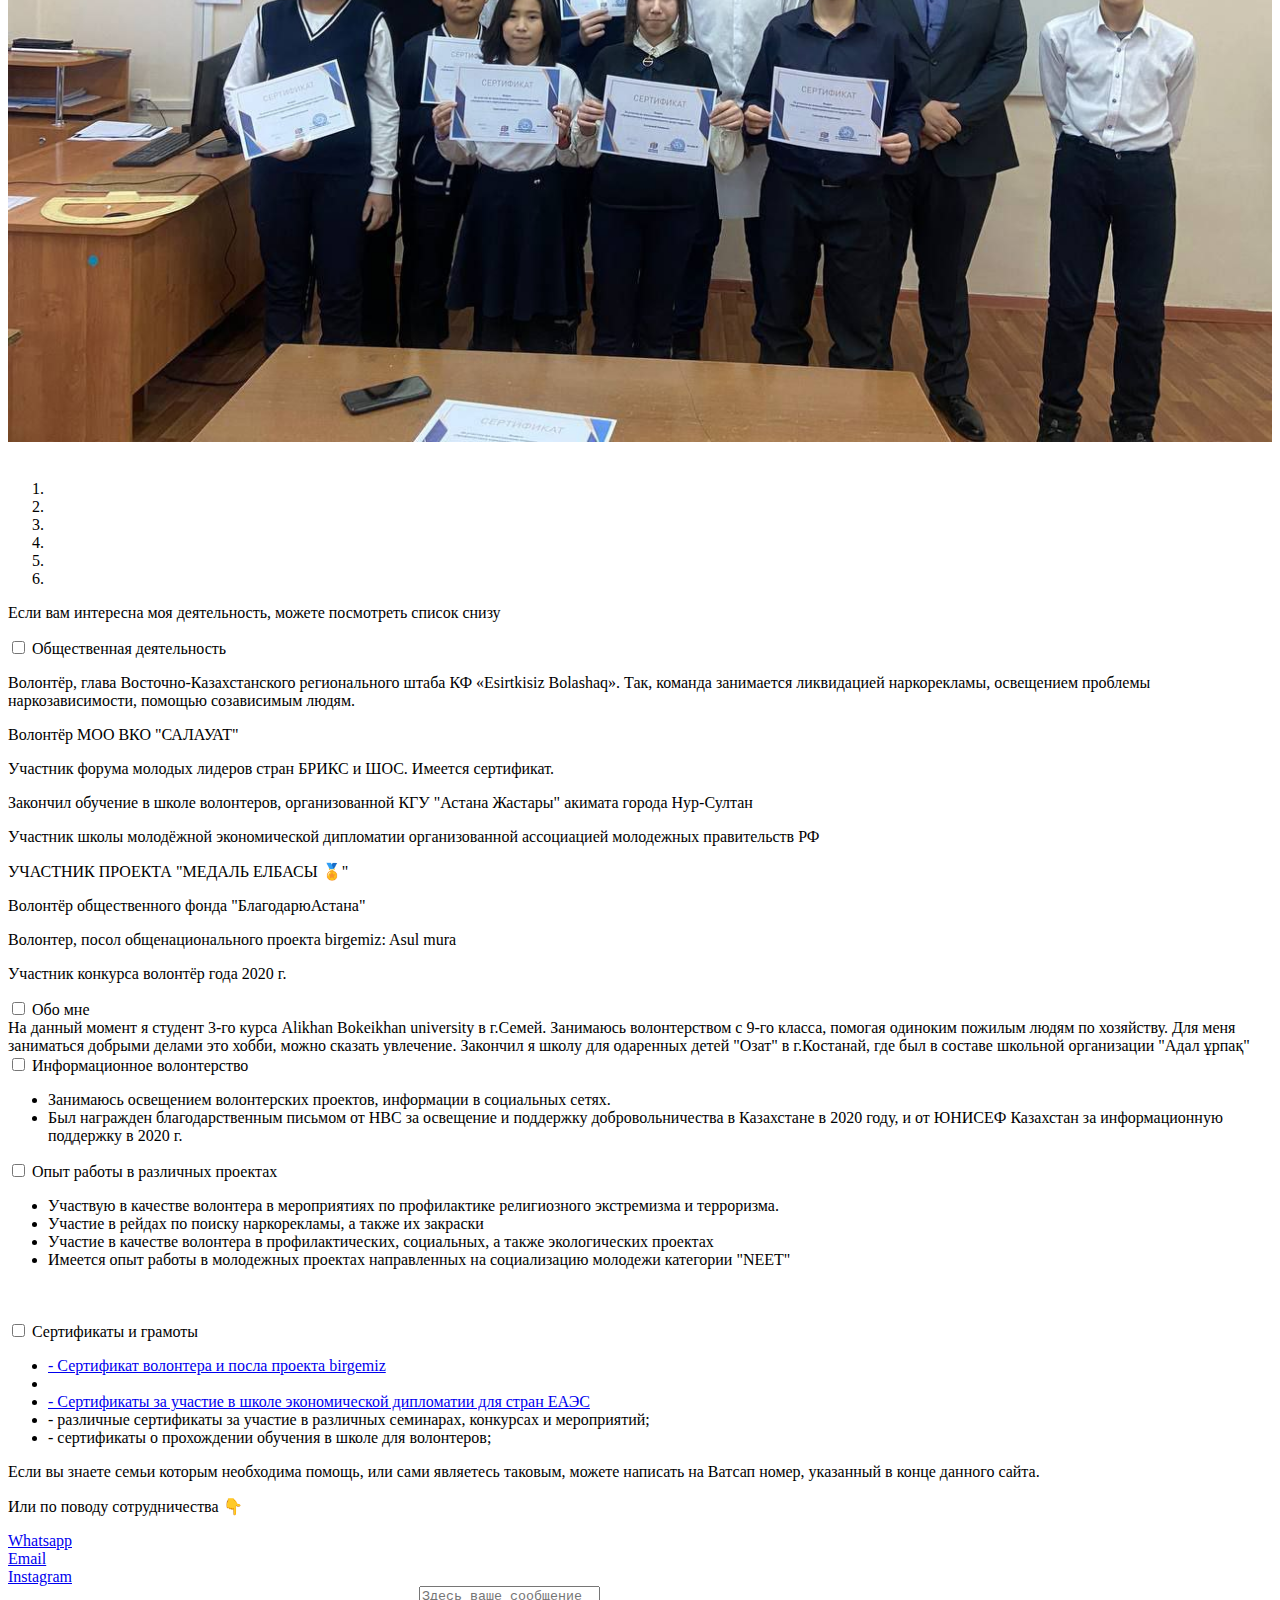
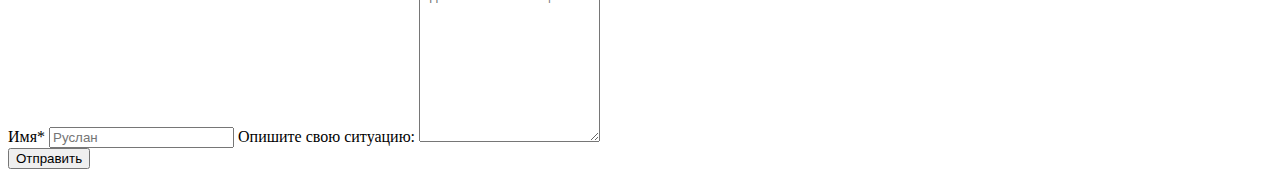
==== commit 97b52146: "Update index.html" ====
--- a/index.html
+++ b/index.html
@@ -60,8 +60,6 @@
 				</p>
 				<p>Волонтёр МОО ВКО "САЛАУАТ"</p>
 				<p>Участник форума молодых лидеров стран БРИКС и ШОС. Имеется сертификат.</p>
-				<p>
-				Участник форума молодых лидеров стран БРИКС и ШОС</p>
 				<p>
 				Закончил обучение в школе волонтеров, организованной КГУ "Астана Жастары" акимата города Нур-Султан
 				</p>
